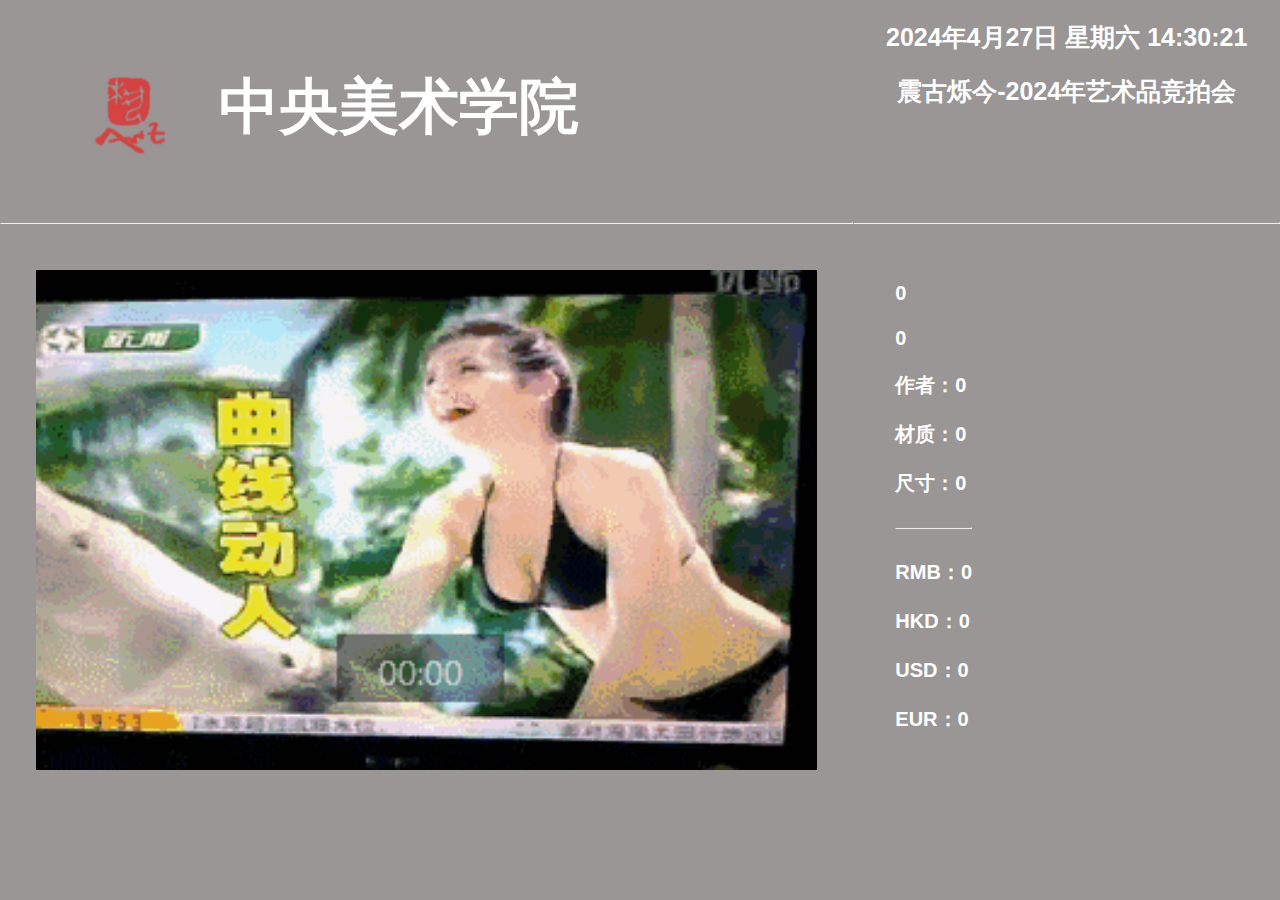
==== myauction/index.html @ 08768f0b "做好了拍卖的第一个版本" ====
<!DOCTYPE html>
<html lang="en">

<head>
    <meta charset="UTF-8">
    <meta name="viewport" content="width=device-width, initial-scale=1.0">
    <title>拍卖会</title>
    <style>
        body {
            font-family: "Microsoft YaHei", Arial, sans-serif;
            margin: 0;
            padding: 0;
            background-color: #9A9696;
        }

        .grid-container {
            display: grid;
            grid-template-columns: 2fr 1fr;

            grid-template-rows: auto;
            /* 行高根据内容自动调整 */
            gap: 0px;
            /* 网格项之间的间隙 */
        }

        .grid-item {
            /* 可以为网格项添加一些样式，比如背景颜色 */
            background-color: #9A9696;
            color: white;
            padding: 0px;
            text-align: center;
            justify-content: flex-end;
            /* 垂直对齐底部 */
        }

        .grid-item img {
            height: 500px;
            /* 设置图片高度 */
            width: auto;
            /* 设置图片宽度 */
            padding: 30px;
        }

        .logo-item {
            display: flex;
            /* 使用Flexbox布局 */
            align-items: center;
            /* 确保子元素在交叉轴上居中对齐 */
            gap: 10px;
            /* 图片和标题之间的间距 */
        }

        .logo-item img {
            height: 100px;
            /* 设置图片高度 */
            width: 100px;
            /* 设置图片宽度 */
        }

        .grid-item h1 {
            margin: 0;
            font-size: 60px;
            /* 移除标题的默认外边距 */

        }

        .grid-item h2 {
            margin: 30;
            font-size: 25px;
            /* 移除标题的默认外边距 */

        }

        .grid-item h3 {
            margin: 0;
            font-size: 20px;
            /* 移除标题的默认外边距 */

        }

        table {
            text-align: left;
            padding: 30px;
        }

        table td {
            text-align: left;
            padding: 10px;
        }
    </style>

</head>

<body>
    <div class="grid-container">
        <div class="grid-item">
            <div class="logo-item">
                <p>
                    </br>&nbsp;&nbsp;&nbsp;&nbsp;&nbsp;&nbsp;&nbsp;&nbsp;&nbsp;&nbsp;
                    <img src="images/logo.jpg" alt="Logo" />
                <h1>中央美术学院</h1>

            </div>

        </div>
        <div class="grid-item">
            <h2>2024年4月27日 星期六 14:30:21</h2>
            <h2>震古烁今-2024年艺术品竞拍会</h2>

        </div>

        <div class="grid-item">
            <hr>
        </div>
        <div class="grid-item">
            <hr>
            <p>
        </div>
        <div class="grid-item">
            <img id="currentImage" src="images/0.gif" alt="pic" />
        </div>
        <div class="grid-item">
            <div>
                <table border="0">
                    <tr>
                        <td>
                            <h3><label id="currentTitle">0</label></h3>
                        </td>
                    </tr>
                    <tr>
                        <td>
                            <h3><label id="currentName">0</label></h3>
                        </td>
                    </tr>
                    <tr>
                        <td>
                            <h3>作者：<label id="currentAuthor">0</label></h3>
                        </td>
                    </tr>
                    <tr>
                        <td>
                            <h3>材质：<label id="currentType">0</label></h3>
                        </td>
                    </tr>
                    <tr>
                        <td>
                            <h3>尺寸：<label id="currentSize">0</label></h3>
                        </td>
                    </tr>
                    <tr>
                        <td>
                            <hr>
                        </td>
                    </tr>
                    <tr>
                        <td>
                            <h3>RMB：<label id="numberDiv-RMB">0</label></h3>
                        </td>
                    </tr>
                    <tr>
                        <td>
                            <h3>HKD：<label id="numberDiv-HKD">0</label></h3>
                        </td>
                    </tr>
                    <tr>
                        <td>
                            <h3>USD：<label id="numberDiv-USD">0</label></h3>
                        </td>
                    </tr>
                    <tr>
                        <td>
                            <h3>EUR：<label id="numberDiv-EUR">0</label></h3>
                        </td>
                    </tr>
                </table>
            </div>
        </div>
    </div>
</body>
<script>
    // 获取div元素
    var numberDivRMB = document.getElementById('numberDiv-RMB');
    var numberDivHKD = document.getElementById('numberDiv-HKD');
    var numberDivUSD = document.getElementById('numberDiv-USD');
    var numberDivEUR = document.getElementById('numberDiv-EUR');
    // 获取当前图片的DOM元素
    var currentImage = document.getElementById('currentImage');
    var currenttitle = document.getElementById('currentTitle');
    var currentname = document.getElementById('currentName');
    var currentauthor = document.getElementById('currentAuthor');
    var currenttype = document.getElementById('currentType');
    var currentsize = document.getElementById('currentSize');
    var currentprice = document.getElementById('currentPrice');

    // 定义一个数组来存储路径
    var images = ['images/1.jpg', 'images/2.jpg', 'images/3.jpg'];
    var titles = ['LOT 001', 'LOT 002', 'LOT 003'];
    var names = ['济南山水', '花花草草', '地球村'];
    var authors = ['徐悲鸿', '周玮佳', '达芬奇'];
    var types = ['纸本水墨', '综合', '油画'];
    var sizes = ['一米', '一纳米', '一光年'];
    var prices = ['300', '50000', '50'];

    var currentImageIndex = -1; // 当前图片的索引


    // 监听键盘事件
    document.addEventListener('keydown', function (event) {
        switch (event.key) {
            case 'ArrowUp':
                if (currentImageIndex == -1) break;
                // 处理上箭头键的逻辑
                // 读取当前div的内容，并转换为数字
                var currentNumberRMB = parseInt(numberDivRMB.textContent, 10);

                // 检查转换后的数字是否为有效数字
                if (!isNaN(currentNumberRMB)) {
                    // 增加100
                    currentNumberRMB += 100;

                    // 更新div的内容
                    numberDivRMB.textContent = currentNumberRMB;
                    numberDivHKD.textContent = Math.round(currentNumberRMB * 1.08);
                    numberDivUSD.textContent = Math.round(currentNumberRMB * 0.138);
                    numberDivEUR.textContent = Math.round(currentNumberRMB * 0.1289);
                }
                break;
            case 'ArrowDown':
                if (currentImageIndex == -1) break;
                // 处理下箭头键的逻辑
                // 读取当前div的内容，并转换为数字
                var currentNumberRMB = parseInt(numberDivRMB.textContent, 10);

                // 检查转换后的数字是否为有效数字
                if (!isNaN(currentNumberRMB)) {
                    // 增加100
                    currentNumberRMB -= 100;

                    // 更新div的内容
                    numberDivRMB.textContent = currentNumberRMB;
                    numberDivHKD.textContent = Math.round(currentNumberRMB * 1.08);
                    numberDivUSD.textContent = Math.round(currentNumberRMB * 0.138);
                    numberDivEUR.textContent = Math.round(currentNumberRMB * 0.1289);
                }
                break;
            case 'ArrowLeft':
                // 处理左箭头键的逻辑
                // 切换到上一张图片
                currentImageIndex = (currentImageIndex - 1 + images.length) % images.length;
                currentImage.src = images[currentImageIndex];
                currenttitle.textContent = titles[currentImageIndex];
                currentname.textContent = names[currentImageIndex];
                currentauthor.textContent = authors[currentImageIndex];
                currenttype.textContent = types[currentImageIndex];
                currentsize.textContent = sizes[currentImageIndex];
                numberDivRMB.textContent = prices[currentImageIndex];

                var currentNumberRMB = parseInt(numberDivRMB.textContent, 10);
                // 更新div的内容
                numberDivRMB.textContent = currentNumberRMB;
                numberDivHKD.textContent = Math.round(currentNumberRMB * 1.08);
                numberDivUSD.textContent = Math.round(currentNumberRMB * 0.138);
                numberDivEUR.textContent = Math.round(currentNumberRMB * 0.1289);


                break;
            case 'ArrowRight':
                // 处理右箭头键的逻辑
                // 切换到上一张图片
                currentImageIndex = (currentImageIndex + 1 + images.length) % images.length;
                currentImage.src = images[currentImageIndex];
                currenttitle.textContent = titles[currentImageIndex];
                currentname.textContent = names[currentImageIndex];
                currentauthor.textContent = authors[currentImageIndex];
                currenttype.textContent = types[currentImageIndex];
                currentsize.textContent = sizes[currentImageIndex];
                numberDivRMB.textContent = prices[currentImageIndex];

                var currentNumberRMB = parseInt(numberDivRMB.textContent, 10);
                // 更新div的内容
                numberDivRMB.textContent = currentNumberRMB;
                numberDivHKD.textContent = Math.round(currentNumberRMB * 1.08);
                numberDivUSD.textContent = Math.round(currentNumberRMB * 0.138);
                numberDivEUR.textContent = Math.round(currentNumberRMB * 0.1289);
                break;
        }
    });

</script>

</html>
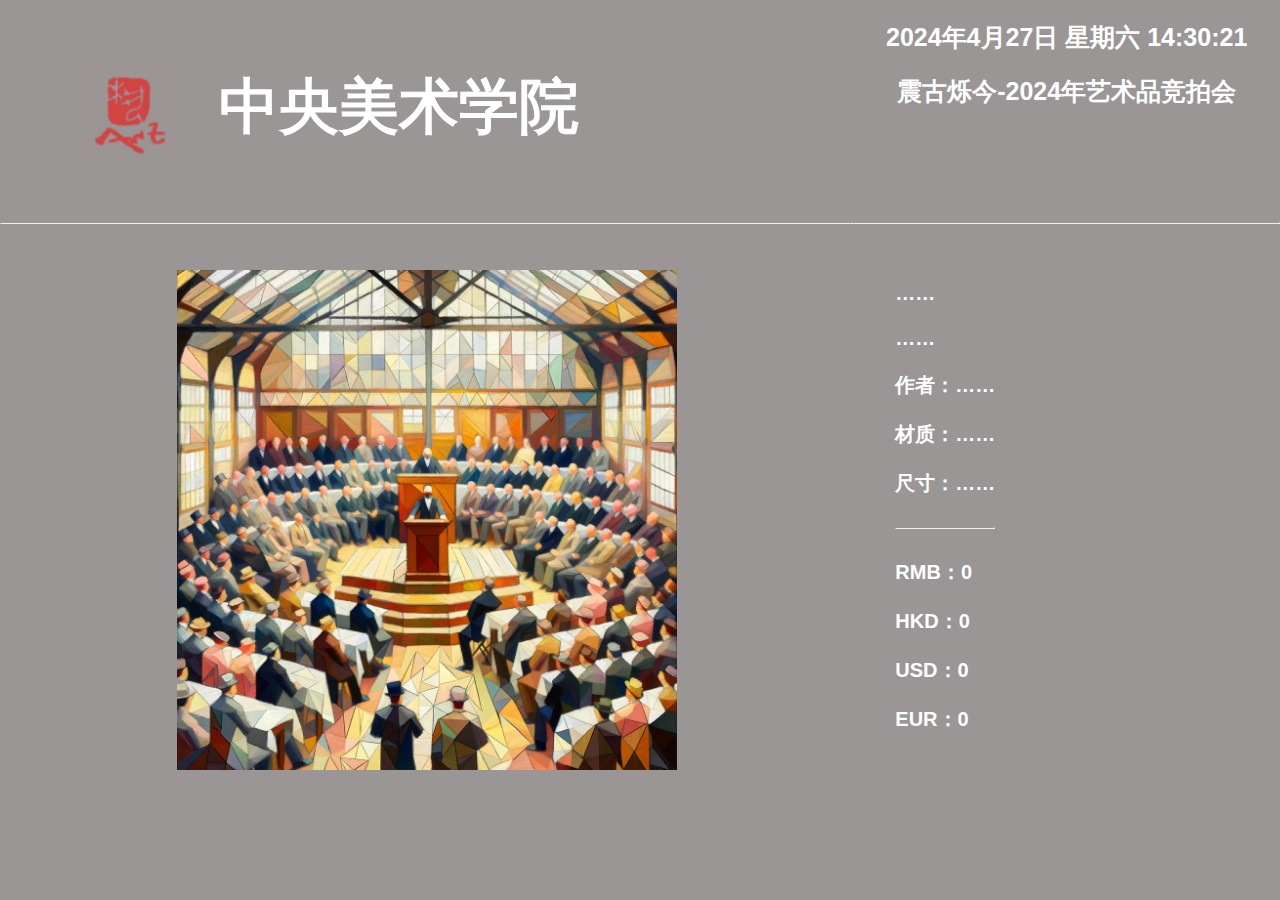
==== commit bfa6b74e: "更换图片" ====
--- a/myauction/index.html
+++ b/myauction/index.html
@@ -117,34 +117,34 @@
             <p>
         </div>
         <div class="grid-item">
-            <img id="currentImage" src="images/0.gif" alt="pic" />
+            <img id="currentImage" src="images/0.jpg" alt="pic" />
         </div>
         <div class="grid-item">
             <div>
                 <table border="0">
                     <tr>
                         <td>
-                            <h3><label id="currentTitle">0</label></h3>
-                        </td>
-                    </tr>
-                    <tr>
-                        <td>
-                            <h3><label id="currentName">0</label></h3>
-                        </td>
-                    </tr>
-                    <tr>
-                        <td>
-                            <h3>作者：<label id="currentAuthor">0</label></h3>
-                        </td>
-                    </tr>
-                    <tr>
-                        <td>
-                            <h3>材质：<label id="currentType">0</label></h3>
-                        </td>
-                    </tr>
-                    <tr>
-                        <td>
-                            <h3>尺寸：<label id="currentSize">0</label></h3>
+                            <h3><label id="currentTitle">……</label></h3>
+                        </td>
+                    </tr>
+                    <tr>
+                        <td>
+                            <h3><label id="currentName">……</label></h3>
+                        </td>
+                    </tr>
+                    <tr>
+                        <td>
+                            <h3>作者：<label id="currentAuthor">……</label></h3>
+                        </td>
+                    </tr>
+                    <tr>
+                        <td>
+                            <h3>材质：<label id="currentType">……</label></h3>
+                        </td>
+                    </tr>
+                    <tr>
+                        <td>
+                            <h3>尺寸：<label id="currentSize">……</label></h3>
                         </td>
                     </tr>
                     <tr>
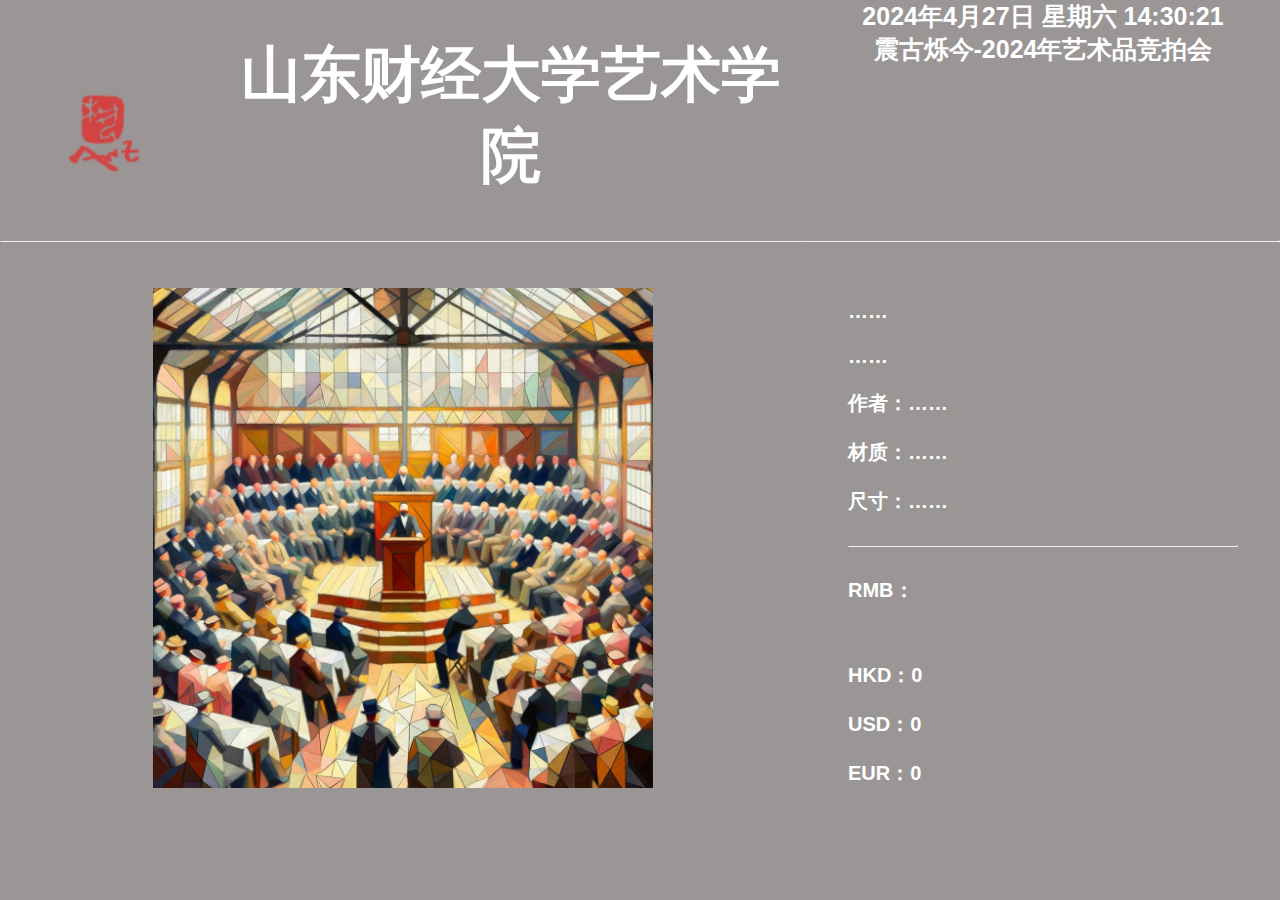
==== commit cd8c4127: "完成2580函数" ====
--- a/myauction/index.html
+++ b/myauction/index.html
@@ -65,7 +65,7 @@
         }
 
         .grid-item h2 {
-            margin: 30;
+            margin: 0;
             font-size: 25px;
             /* 移除标题的默认外边距 */
 
@@ -87,6 +87,14 @@
             text-align: left;
             padding: 10px;
         }
+
+        .transparent-input {
+            font-size: 30px;
+            background-color: transparent;
+            border: none;
+            outline: none;
+            color:white;
+        }
     </style>
 
 </head>
@@ -98,7 +106,7 @@
                 <p>
                     </br>&nbsp;&nbsp;&nbsp;&nbsp;&nbsp;&nbsp;&nbsp;&nbsp;&nbsp;&nbsp;
                     <img src="images/logo.jpg" alt="Logo" />
-                <h1>中央美术学院</h1>
+                <h1>山东财经大学艺术学院</h1>
 
             </div>
 
@@ -154,7 +162,7 @@
                     </tr>
                     <tr>
                         <td>
-                            <h3>RMB：<label id="numberDiv-RMB">0</label></h3>
+                            <h3>RMB：<input type="text" id="numberDiv-RMB" oninput="updateRMB()" class="transparent-input"></h3>
                         </td>
                     </tr>
                     <tr>
@@ -178,6 +186,47 @@
     </div>
 </body>
 <script>
+    function auction258(number) {
+        // 将数字转换为字符串
+        const strNumber = String(number);
+        if (number >= 0 && number < 1000) {
+            if (number == 0) { return 20; }
+            if (number == 20) { return 30; }
+            if (number == 50) { return 30; }
+            if (number == 80) { return 20; }
+            if (strNumber.length >= 3 && strNumber.endsWith('00')) { return 20; }
+            if (strNumber.length >= 3 && strNumber.endsWith('20')) { return 30; }
+            if (strNumber.length >= 3 && strNumber.endsWith('50')) { return 30; }
+            if (strNumber.length >= 3 && strNumber.endsWith('80')) { return 20; }
+        }
+        if (number >= 1000 && number < 10000) {
+            if (number == 1000) { return 200; }
+            if (strNumber.length >= 4 && strNumber.endsWith('000')) { return 200; }
+            if (strNumber.length >= 4 && strNumber.endsWith('200')) { return 300; }
+            if (strNumber.length >= 4 && strNumber.endsWith('500')) { return 300; }
+            if (strNumber.length >= 4 && strNumber.endsWith('800')) { return 200; }
+        }
+        if (number >= 10000 && number < 100000) {
+            if (number == 10000) { return 2000; }
+            if (strNumber.length >= 4 && strNumber.endsWith('0000')) { return 2000; }
+            if (strNumber.length >= 4 && strNumber.endsWith('2000')) { return 3000; }
+            if (strNumber.length >= 4 && strNumber.endsWith('5000')) { return 3000; }
+            if (strNumber.length >= 4 && strNumber.endsWith('8000')) { return 2000; }
+        }
+
+        if (number >= 100000 && number < 1000000) {
+            if (number == 100000) { return 20000; }
+            if (strNumber.length >= 4 && strNumber.endsWith('00000')) { return 20000; }
+            if (strNumber.length >= 4 && strNumber.endsWith('20000')) { return 30000; }
+            if (strNumber.length >= 4 && strNumber.endsWith('50000')) { return 30000; }
+            if (strNumber.length >= 4 && strNumber.endsWith('80000')) { return 20000; }
+        }
+
+
+        return 100;
+    }
+
+
     // 获取div元素
     var numberDivRMB = document.getElementById('numberDiv-RMB');
     var numberDivHKD = document.getElementById('numberDiv-HKD');
@@ -203,7 +252,20 @@
 
     var currentImageIndex = -1; // 当前图片的索引
 
-
+    function updateRMB() {
+        var currentNumberRMB = parseInt(numberDivRMB.value, 10);
+
+        // 检查转换后的数字是否为有效数字
+        if (!isNaN(currentNumberRMB)) {
+            // 更新div的内容
+            numberDivRMB.value = currentNumberRMB;
+            prices[currentImageIndex] = currentNumberRMB;
+            numberDivHKD.textContent = Math.round(currentNumberRMB * 1.08);
+            numberDivUSD.textContent = Math.round(currentNumberRMB * 0.138);
+            numberDivEUR.textContent = Math.round(currentNumberRMB * 0.1289);
+        }
+
+    }
     // 监听键盘事件
     document.addEventListener('keydown', function (event) {
         switch (event.key) {
@@ -211,37 +273,23 @@
                 if (currentImageIndex == -1) break;
                 // 处理上箭头键的逻辑
                 // 读取当前div的内容，并转换为数字
-                var currentNumberRMB = parseInt(numberDivRMB.textContent, 10);
+                var currentNumberRMB = parseInt(numberDivRMB.value, 10);
 
                 // 检查转换后的数字是否为有效数字
                 if (!isNaN(currentNumberRMB)) {
                     // 增加100
-                    currentNumberRMB += 100;
+                    currentNumberRMB += auction258(currentNumberRMB);
 
                     // 更新div的内容
-                    numberDivRMB.textContent = currentNumberRMB;
+                    numberDivRMB.value = currentNumberRMB;
+                    prices[currentImageIndex] = currentNumberRMB;
                     numberDivHKD.textContent = Math.round(currentNumberRMB * 1.08);
                     numberDivUSD.textContent = Math.round(currentNumberRMB * 0.138);
                     numberDivEUR.textContent = Math.round(currentNumberRMB * 0.1289);
                 }
                 break;
             case 'ArrowDown':
-                if (currentImageIndex == -1) break;
-                // 处理下箭头键的逻辑
-                // 读取当前div的内容，并转换为数字
-                var currentNumberRMB = parseInt(numberDivRMB.textContent, 10);
-
-                // 检查转换后的数字是否为有效数字
-                if (!isNaN(currentNumberRMB)) {
-                    // 增加100
-                    currentNumberRMB -= 100;
-
-                    // 更新div的内容
-                    numberDivRMB.textContent = currentNumberRMB;
-                    numberDivHKD.textContent = Math.round(currentNumberRMB * 1.08);
-                    numberDivUSD.textContent = Math.round(currentNumberRMB * 0.138);
-                    numberDivEUR.textContent = Math.round(currentNumberRMB * 0.1289);
-                }
+  
                 break;
             case 'ArrowLeft':
                 // 处理左箭头键的逻辑
@@ -253,11 +301,12 @@
                 currentauthor.textContent = authors[currentImageIndex];
                 currenttype.textContent = types[currentImageIndex];
                 currentsize.textContent = sizes[currentImageIndex];
-                numberDivRMB.textContent = prices[currentImageIndex];
-
-                var currentNumberRMB = parseInt(numberDivRMB.textContent, 10);
+                numberDivRMB.value = prices[currentImageIndex];
+
+                var currentNumberRMB = parseInt(numberDivRMB.value, 10);
                 // 更新div的内容
-                numberDivRMB.textContent = currentNumberRMB;
+                numberDivRMB.value = currentNumberRMB;
+                prices[currentImageIndex] = currentNumberRMB;
                 numberDivHKD.textContent = Math.round(currentNumberRMB * 1.08);
                 numberDivUSD.textContent = Math.round(currentNumberRMB * 0.138);
                 numberDivEUR.textContent = Math.round(currentNumberRMB * 0.1289);
@@ -274,11 +323,12 @@
                 currentauthor.textContent = authors[currentImageIndex];
                 currenttype.textContent = types[currentImageIndex];
                 currentsize.textContent = sizes[currentImageIndex];
-                numberDivRMB.textContent = prices[currentImageIndex];
-
-                var currentNumberRMB = parseInt(numberDivRMB.textContent, 10);
+                numberDivRMB.value = prices[currentImageIndex];
+
+                var currentNumberRMB = parseInt(numberDivRMB.value, 10);
                 // 更新div的内容
-                numberDivRMB.textContent = currentNumberRMB;
+                numberDivRMB.value = currentNumberRMB;
+                prices[currentImageIndex] = currentNumberRMB;
                 numberDivHKD.textContent = Math.round(currentNumberRMB * 1.08);
                 numberDivUSD.textContent = Math.round(currentNumberRMB * 0.138);
                 numberDivEUR.textContent = Math.round(currentNumberRMB * 0.1289);
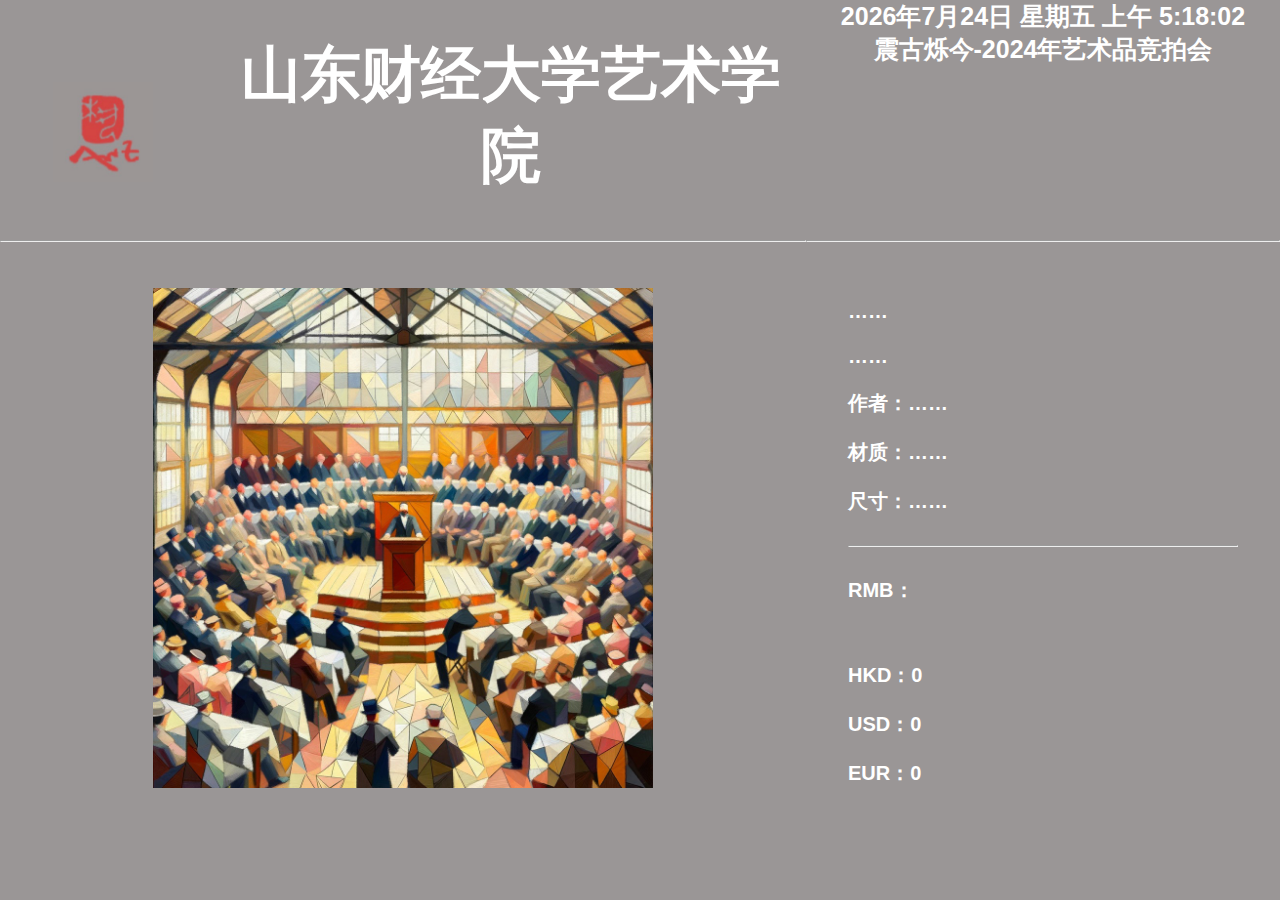
==== commit fde2c5a8: "加了时钟和防止刷新，记录价格" ====
--- a/myauction/index.html
+++ b/myauction/index.html
@@ -4,7 +4,7 @@
 <head>
     <meta charset="UTF-8">
     <meta name="viewport" content="width=device-width, initial-scale=1.0">
-    <title>拍卖会</title>
+    <title>拍卖会</title> <!--可以修改-->
     <style>
         body {
             font-family: "Microsoft YaHei", Arial, sans-serif;
@@ -93,7 +93,7 @@
             background-color: transparent;
             border: none;
             outline: none;
-            color:white;
+            color: white;
         }
     </style>
 
@@ -105,15 +105,15 @@
             <div class="logo-item">
                 <p>
                     </br>&nbsp;&nbsp;&nbsp;&nbsp;&nbsp;&nbsp;&nbsp;&nbsp;&nbsp;&nbsp;
-                    <img src="images/logo.jpg" alt="Logo" />
-                <h1>山东财经大学艺术学院</h1>
+                    <img src="images/logo.jpg" alt="Logo" /><!--可以修改-->
+                <h1>山东财经大学艺术学院</h1><!--可以修改-->
 
             </div>
 
         </div>
         <div class="grid-item">
-            <h2>2024年4月27日 星期六 14:30:21</h2>
-            <h2>震古烁今-2024年艺术品竞拍会</h2>
+            <h2><div id="clock"></div></h2>
+            <h2>震古烁今-2024年艺术品竞拍会</h2><!--可以修改-->
 
         </div>
 
@@ -162,7 +162,8 @@
                     </tr>
                     <tr>
                         <td>
-                            <h3>RMB：<input type="text" id="numberDiv-RMB" oninput="updateRMB()" class="transparent-input"></h3>
+                            <h3>RMB：<input type="text" id="numberDiv-RMB" oninput="updateRMB()"
+                                    class="transparent-input"></h3>
                         </td>
                     </tr>
                     <tr>
@@ -289,7 +290,7 @@
                 }
                 break;
             case 'ArrowDown':
-  
+
                 break;
             case 'ArrowLeft':
                 // 处理左箭头键的逻辑
@@ -335,7 +336,51 @@
                 break;
         }
     });
-
+    window.addEventListener('beforeunload', function (e) {
+        // 取消默认的确认对话框
+        (e || window.event).returnValue = false;
+
+        // 你可以在这里执行一些操作，比如保存草稿或提醒用户
+        // 例如，保存草稿到本地存储
+        localStorage.setItem('draft', '这里是草稿内容');
+
+        // Chrome 37+ 需要一个字符串来触发一个确认对话框
+        return "您有未保存的更改，确定要离开吗？";
+    });
+    function updateTime() {
+        var now = new Date(); // 创建一个Date对象，表示当前时间
+        var year = now.getFullYear(); // 获取年份
+        var month = now.getMonth() + 1; // 获取月份，getMonth()返回的月份是从0开始的
+        var day = now.getDate(); // 获取日期
+        var dayOfWeek = now.getDay(); // 获取星期几，0是星期天
+        var hours = now.getHours(); // 获取小时
+        var minutes = now.getMinutes(); // 获取分钟
+        var seconds = now.getSeconds(); // 获取秒
+
+        // 星期几的数组
+        var daysOfWeek = ["星期日", "星期一", "星期二", "星期三", "星期四", "星期五", "星期六"];
+
+        // 将小时转换为12小时制，并添加上午或下午的前缀
+        var amPm = hours >= 12 ? '下午' : '上午';
+        hours = hours % 12;
+        hours = hours ? hours : 12; // 将0小时转换为12小时
+
+        // 将分钟和秒数格式化为两位数
+        minutes = minutes < 10 ? '0' + minutes : minutes;
+        seconds = seconds < 10 ? '0' + seconds : seconds;
+
+        // 将时间组件组合成字符串
+        var timeString = year + "年" + month + "月" + day + "日 " + daysOfWeek[dayOfWeek] + " " + amPm + " " + hours + ":" + minutes + ":" + seconds;
+
+        // 将时间字符串设置到页面的某个元素中
+        document.getElementById('clock').textContent = timeString;
+    }
+
+    // 第一次调用updateTime来初始化时间显示
+    updateTime();
+
+    // 每1000毫秒（1秒）调用一次updateTime来更新时间
+    setInterval(updateTime, 1000);
 </script>
 
 </html>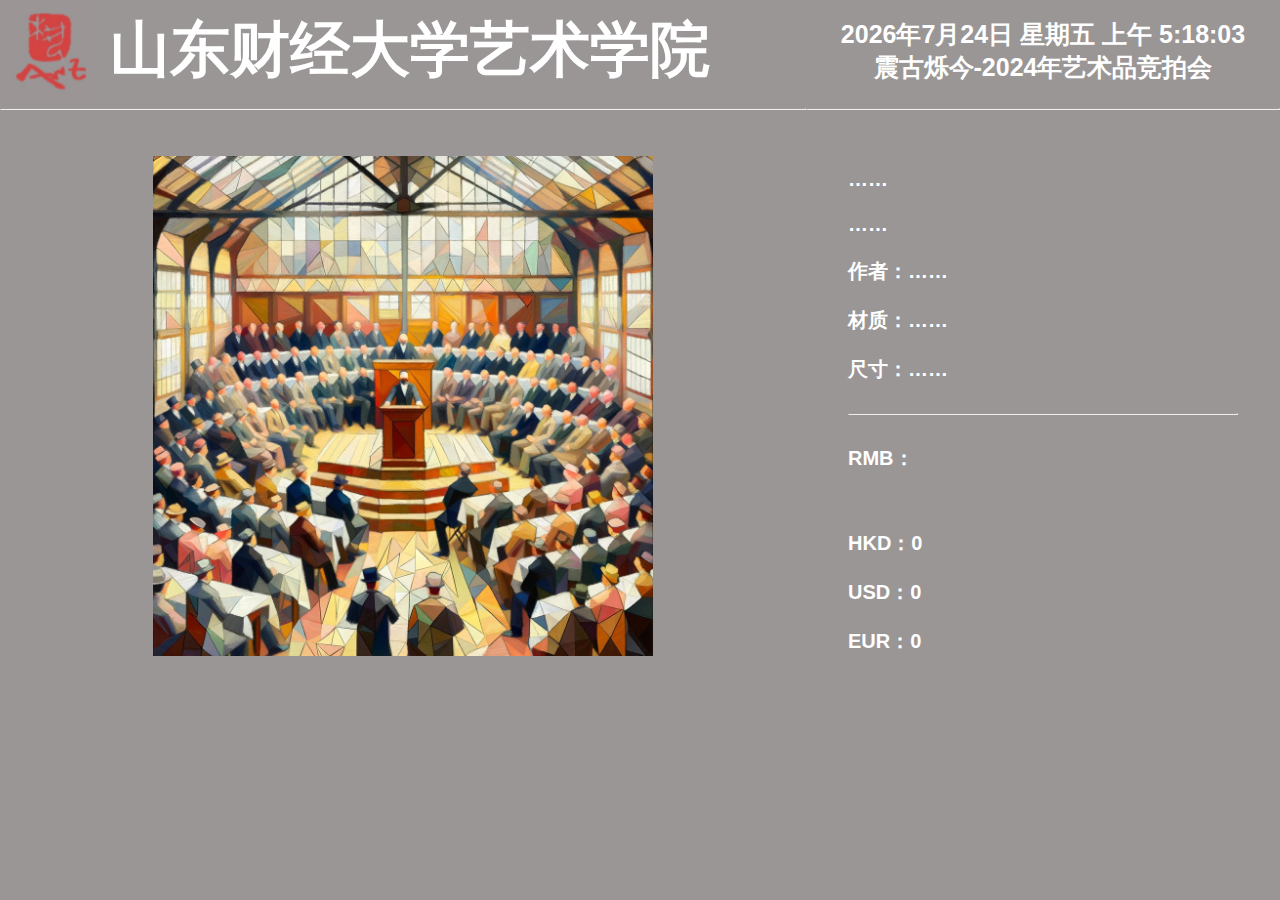
==== commit 869229d3: "modify some css" ====
--- a/myauction/index.html
+++ b/myauction/index.html
@@ -55,6 +55,7 @@
             /* 设置图片高度 */
             width: 100px;
             /* 设置图片宽度 */
+            padding: 0px;
         }
 
         .grid-item h1 {
@@ -103,15 +104,14 @@
     <div class="grid-container">
         <div class="grid-item">
             <div class="logo-item">
-                <p>
-                    </br>&nbsp;&nbsp;&nbsp;&nbsp;&nbsp;&nbsp;&nbsp;&nbsp;&nbsp;&nbsp;
+       
                     <img src="images/logo.jpg" alt="Logo" /><!--可以修改-->
                 <h1>山东财经大学艺术学院</h1><!--可以修改-->
 
             </div>
 
         </div>
-        <div class="grid-item">
+        <div class="grid-item"><br>
             <h2><div id="clock"></div></h2>
             <h2>震古烁今-2024年艺术品竞拍会</h2><!--可以修改-->
 
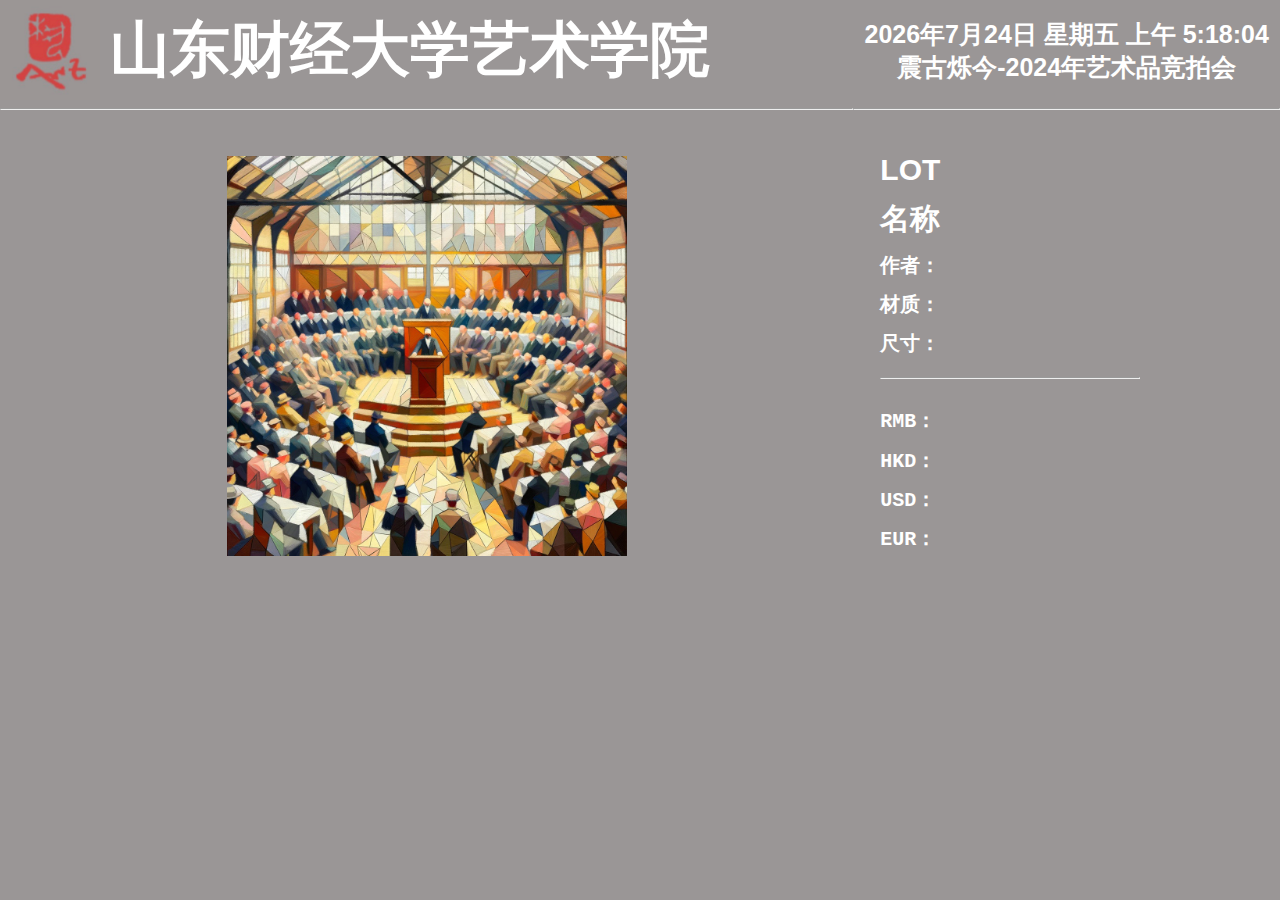
==== commit 30911238: "add report table." ====
--- a/myauction/index.html
+++ b/myauction/index.html
@@ -4,7 +4,7 @@
 <head>
     <meta charset="UTF-8">
     <meta name="viewport" content="width=device-width, initial-scale=1.0">
-    <title>拍卖会</title> <!--可以修改-->
+    <title>山东财经大学艺术品拍卖会</title> <!--可以修改-->
     <style>
         body {
             font-family: "Microsoft YaHei", Arial, sans-serif;
@@ -34,7 +34,7 @@
         }
 
         .grid-item img {
-            height: 500px;
+            height: 400px;
             /* 设置图片高度 */
             width: auto;
             /* 设置图片宽度 */
@@ -79,22 +79,47 @@
 
         }
 
+        .grid-item h4 {
+            margin: 0;
+            font-size: 30px;
+            /* 移除标题的默认外边距 */
+
+        }
+
+        .grid-item h5 {
+            margin: 0;
+            font-size: 20px;
+            /* 移除标题的默认外边距 */
+            font-family: "Courier New", Courier, monospace;
+
+        }
+
         table {
             text-align: left;
-            padding: 30px;
+            padding: 20px;
         }
 
         table td {
             text-align: left;
-            padding: 10px;
+            padding: 5px;
         }
 
         .transparent-input {
+            width: 200px;
             font-size: 30px;
             background-color: transparent;
             border: none;
             outline: none;
             color: white;
+            font-family: "Microsoft YaHei", Arial, sans-serif;
+            text-align: left;
+            font-weight: bold;
+        }
+
+        #reportDiv {
+            display: none;
+            background-color: #f0f0f0;
+            margin: 10px;
         }
     </style>
 
@@ -104,15 +129,17 @@
     <div class="grid-container">
         <div class="grid-item">
             <div class="logo-item">
-       
-                    <img src="images/logo.jpg" alt="Logo" /><!--可以修改-->
+
+                <img src="images/logo.jpg" alt="Logo" /><!--可以修改-->
                 <h1>山东财经大学艺术学院</h1><!--可以修改-->
 
             </div>
 
         </div>
         <div class="grid-item"><br>
-            <h2><div id="clock"></div></h2>
+            <h2>
+                <div id="clock"></div>
+            </h2>
             <h2>震古烁今-2024年艺术品竞拍会</h2><!--可以修改-->
 
         </div>
@@ -132,27 +159,27 @@
                 <table border="0">
                     <tr>
                         <td>
-                            <h3><label id="currentTitle">……</label></h3>
-                        </td>
-                    </tr>
-                    <tr>
-                        <td>
-                            <h3><label id="currentName">……</label></h3>
-                        </td>
-                    </tr>
-                    <tr>
-                        <td>
-                            <h3>作者：<label id="currentAuthor">……</label></h3>
-                        </td>
-                    </tr>
-                    <tr>
-                        <td>
-                            <h3>材质：<label id="currentType">……</label></h3>
-                        </td>
-                    </tr>
-                    <tr>
-                        <td>
-                            <h3>尺寸：<label id="currentSize">……</label></h3>
+                            <h4><label id="currentTitle">LOT </label></h4>
+                        </td>
+                    </tr>
+                    <tr>
+                        <td>
+                            <h4><label id="currentName">名称 </label></h4>
+                        </td>
+                    </tr>
+                    <tr>
+                        <td>
+                            <h3>作者：<label id="currentAuthor"> </label></h3>
+                        </td>
+                    </tr>
+                    <tr>
+                        <td>
+                            <h3>材质：<label id="currentType"> </label></h3>
+                        </td>
+                    </tr>
+                    <tr>
+                        <td>
+                            <h3>尺寸：<label id="currentSize"> </label></h3>
                         </td>
                     </tr>
                     <tr>
@@ -162,28 +189,48 @@
                     </tr>
                     <tr>
                         <td>
-                            <h3>RMB：<input type="text" id="numberDiv-RMB" oninput="updateRMB()"
-                                    class="transparent-input"></h3>
-                        </td>
-                    </tr>
-                    <tr>
-                        <td>
-                            <h3>HKD：<label id="numberDiv-HKD">0</label></h3>
-                        </td>
-                    </tr>
-                    <tr>
-                        <td>
-                            <h3>USD：<label id="numberDiv-USD">0</label></h3>
-                        </td>
-                    </tr>
-                    <tr>
-                        <td>
-                            <h3>EUR：<label id="numberDiv-EUR">0</label></h3>
+                            <h5>RMB：<input type="text" id="numberDiv-RMB" oninput="updateRMB()"
+                                    class="transparent-input"> </h5>
+                        </td>
+                    </tr>
+                    <tr>
+                        <td>
+                            <h5>HKD： <label id="numberDiv-HKD"> </label></h5>
+                        </td>
+                    </tr>
+                    <tr>
+                        <td>
+                            <h5>USD： <label id="numberDiv-USD"> </label></h5>
+                        </td>
+                    </tr>
+                    <tr>
+                        <td>
+                            <h5>EUR： <label id="numberDiv-EUR"> </label></h5>
                         </td>
                     </tr>
                 </table>
             </div>
         </div>
+    </div>
+
+    <div id="reportDiv">
+
+        <table id="artworkTable" width="80%" >
+            <thead>
+                <tr>
+                    <th>LOT编号</th>
+                    <th>名称</th>
+                    <th>作者</th>
+                    <th>类型</th>
+                    <th>尺寸</th>
+                    <th>价格</th>
+                </tr>
+            </thead>
+            <tbody>
+                <!-- 表格行将通过JavaScript动态生成 -->
+            </tbody>
+        </table>
+
     </div>
 </body>
 <script>
@@ -253,6 +300,7 @@
 
     var currentImageIndex = -1; // 当前图片的索引
 
+
     function updateRMB() {
         var currentNumberRMB = parseInt(numberDivRMB.value, 10);
 
@@ -334,6 +382,18 @@
                 numberDivUSD.textContent = Math.round(currentNumberRMB * 0.138);
                 numberDivEUR.textContent = Math.round(currentNumberRMB * 0.1289);
                 break;
+            case 'End':
+                // 切换div的显示状态
+                // 获取div元素
+                var toggleDiv = document.getElementById('reportDiv');
+                var isVisible = false; // 用于追踪div的显示状态
+                generateTable() ;
+                if (toggleDiv.style.display === 'none') {
+                    toggleDiv.style.display = 'block';
+                } else {
+                    toggleDiv.style.display = 'none';
+                }
+                break;
         }
     });
     window.addEventListener('beforeunload', function (e) {
@@ -381,6 +441,31 @@
 
     // 每1000毫秒（1秒）调用一次updateTime来更新时间
     setInterval(updateTime, 1000);
+
+    // 动态生成表格行的函数
+    function generateTable() {
+        var tableBody = document.getElementById('artworkTable').querySelector('tbody');
+        // 清除现有行
+        tableBody.innerHTML = "";
+
+        // 遍历数据并生成表格行
+        images.forEach(function (image, index) {
+            var row = `<tr>
+                    
+                    <td>${titles[index]}</td>
+                    <td>${names[index]}</td>
+                    <td>${authors[index]}</td>
+                    <td>${types[index]}</td>
+                    <td>${sizes[index]}</td>
+                    <td>${prices[index]}</td>
+                </tr>`;
+            tableBody.innerHTML += row; // 将新行添加到表格主体
+        });
+    }
+
+    // 页面加载完成后生成表格
+    document.addEventListener('DOMContentLoaded', generateTable);
+
 </script>
 
 </html>